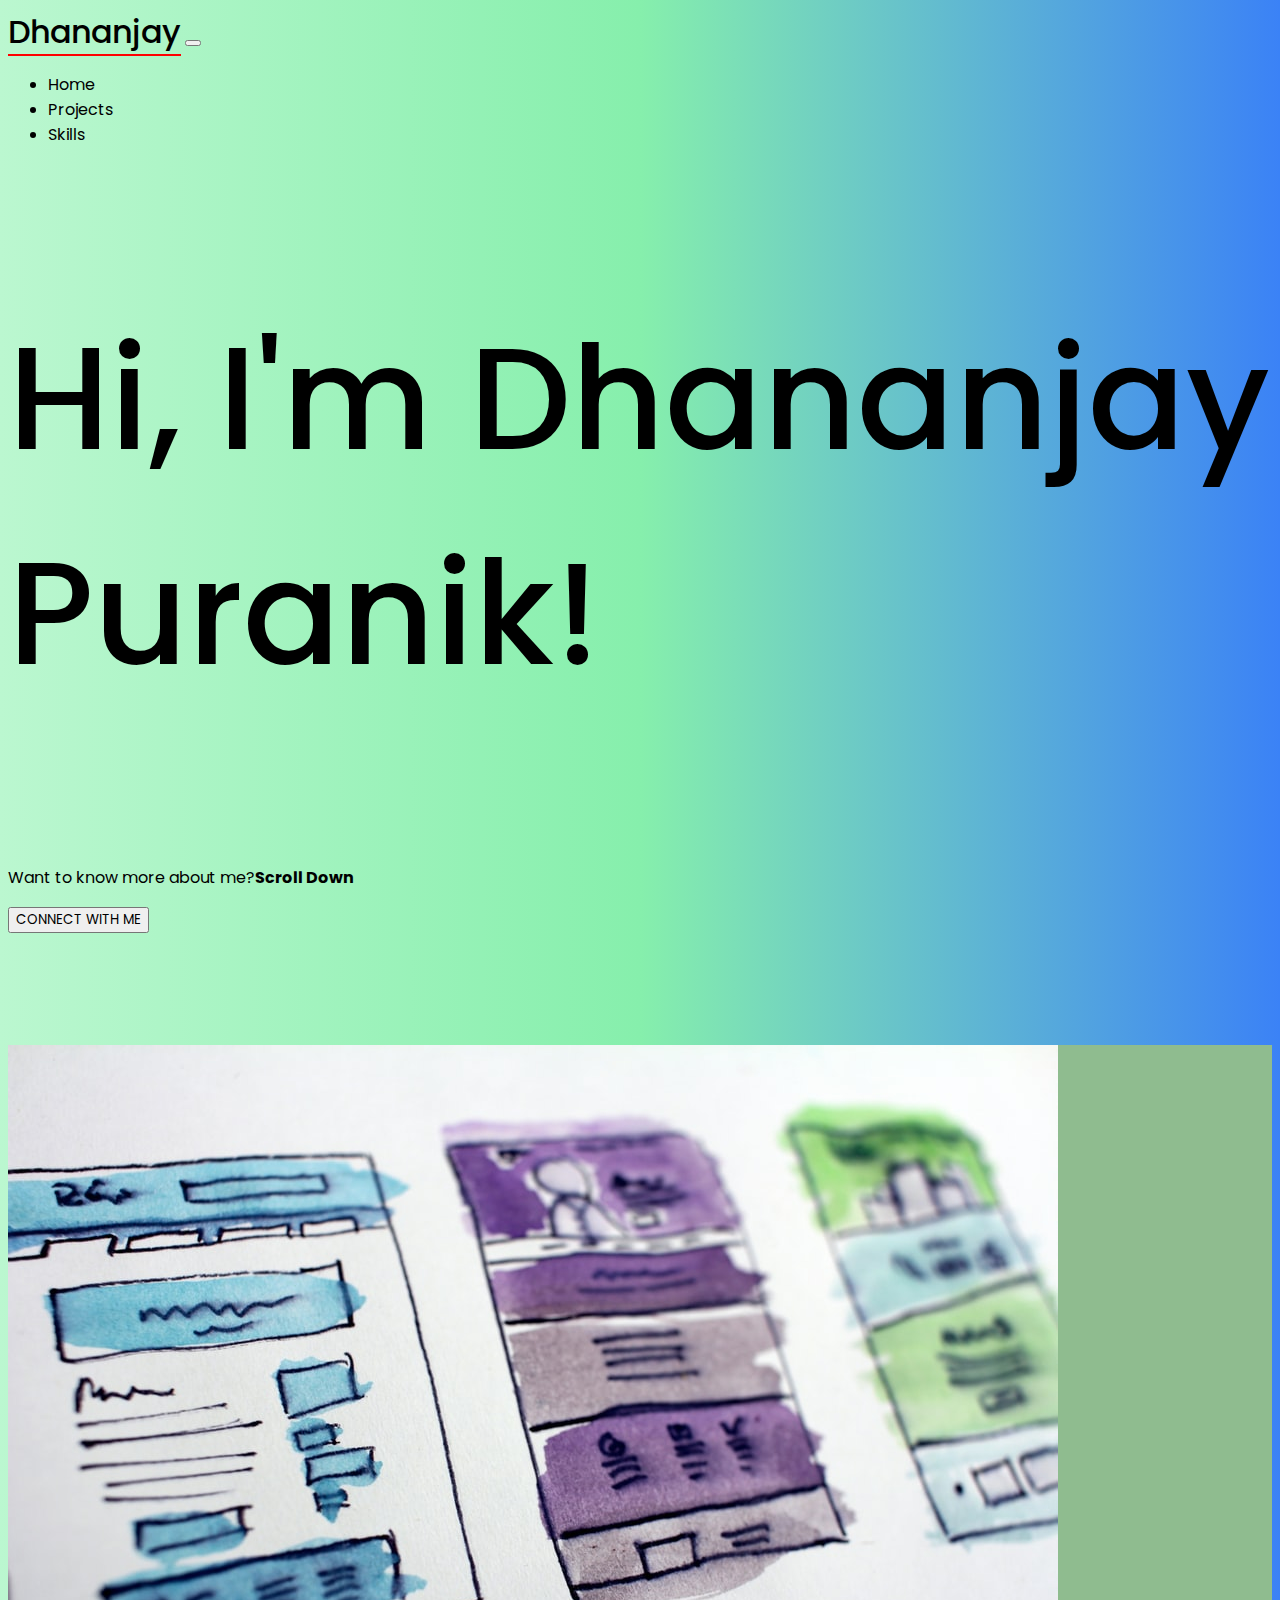
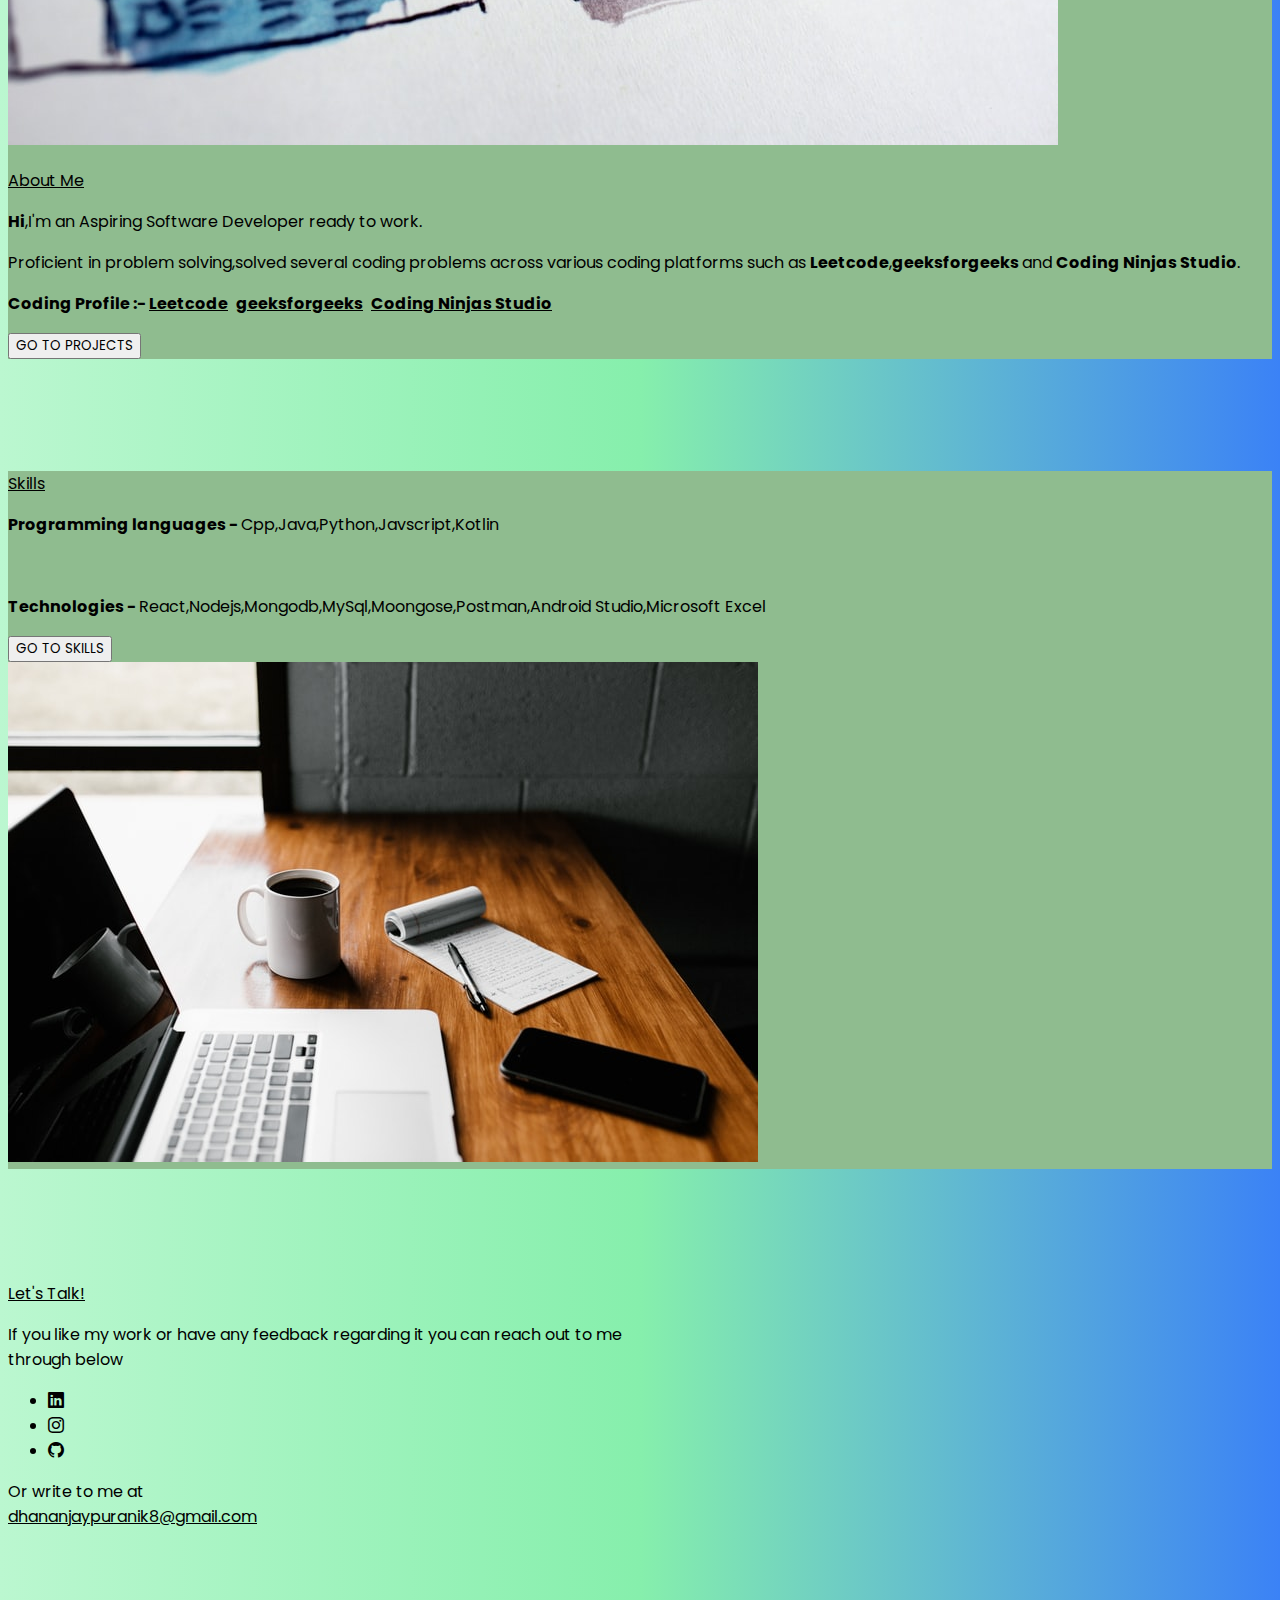
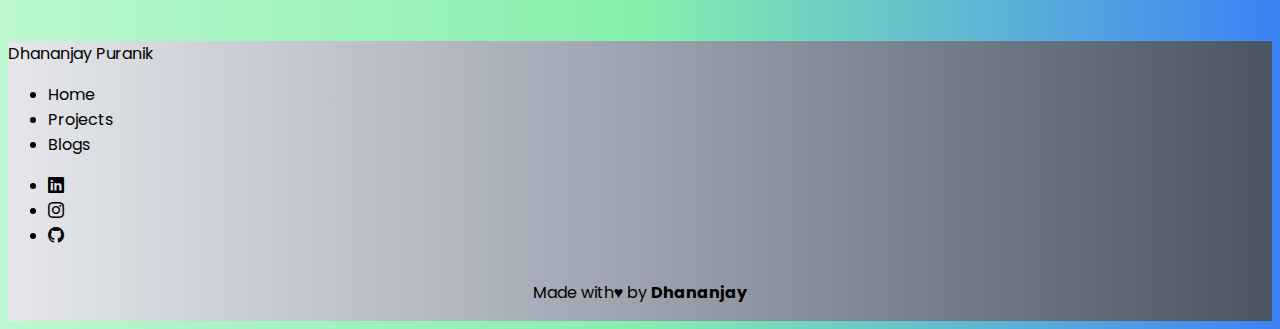
==== index.html @ 5f2cbbc7 "somes changes to project" ====
<!DOCTYPE html>
<html lang="en">

<head>
    <meta charset="UTF-8">
    <meta http-equiv="X-UA-Compatible" content="IE=edge">
    <meta name="viewport" content="width=device-width, initial-scale=1.0">
    <title>Dhananjay Puranik</title>

    <link href="https://cdn.jsdelivr.net/npm/bootstrap@5.0.2/dist/css/bootstrap.min.css" rel="stylesheet"
        integrity="sha384-EVSTQN3/azprG1Anm3QDgpJLIm9Nao0Yz1ztcQTwFspd3yD65VohhpuuCOmLASjC" crossorigin="anonymous">

    <link rel="stylesheet" href="./style.css">
</head>

<body>

    <header>
        <nav class="navbar navbar-expand-lg navbar-light">
            <div class="container">
                <a class="navbar-brand text-head" href="./index.html">Dhananjay</a>
                <button class="navbar-toggler" type="button" data-bs-toggle="collapse" data-bs-target="#navbarNav"
                    aria-controls="navbarNav" aria-expanded="false" aria-label="Toggle navigation">
                    <span class="navbar-toggler-icon"></span>
                </button>
                <div class="collapse navbar-collapse justify-content-end" id="navbarNav">
                    <ul class="navbar-nav">
                        <li class="nav-item">
                            <a class="nav-link active" aria-current="page" href="./index.html">Home</a>
                        </li>
                        <li class="nav-item">
                            <a class="nav-link" href="./projects.html">Projects</a>
                        </li>
                        <li class="nav-item">
                            <a class="nav-link" href="#" target="_blank">Skills</a>
                        </li>
                    </ul>
                </div>
            </div>
        </nav>
    </header>

    <main class="container">
        <secton class="introduction">
            <div class="vh-100 d-flex flex-column justify-content-center align-items-center text-center headprofile">
                <p class="fs-1 mt-3 headname">Hi, I'm Dhananjay Puranik!</p>
                <p class="profile-desc">Want to know more about me?<b>Scroll Down</b></p>
                <a href="#contact">
                    <button type="button" class="btn btn-dark">CONNECT WITH ME</button>
                </a>
            </div>
        </secton>
        <section class="about">
            <div class="row">
                <div class="col-md-6 text-center my-3">
                    <img class="w-75" src="./media/project-3.png" alt="">
                </div>
                <div class="col-md-6 ">
                    <p class="fs-2 fw-bold text-underline ">About Me</p>
                    <p><b>Hi</b>,I'm an Aspiring Software Developer ready to work.</p>
                    <p>Proficient in problem solving,solved several coding problems across various coding platforms such as <b>Leetcode</b>,<b>geeksforgeeks </b>and <b>Coding Ninjas Studio</b>.</p>
                    <p><b>Coding Profile :- </b><a href="https://leetcode.com/dhananjayp8/"><b>Leetcode</b></a>&nbsp <a href="https://auth.geeksforgeeks.org/user/dhananjaypuranik8/practice"><b>geeksforgeeks</b></a>&nbsp <a href="https://www.codingninjas.com/studio/profile/dhananjayp8"><b>Coding Ninjas Studio</b></a></p>
                        <button type="button" class="btn btn-dark">GO TO PROJECTS</button>
                    </a>
                </div>
            </div>
        </section>
        <section class="blog">
            <div class="row">
                <div class="col-md-6 ">
                    <p class="fs-2 fw-bold text-underline">Skills</p>
                    <p><b>Programming languages - </b>Cpp,Java,Python,Javscript,Kotlin</p><br>
                    <p><b>Technologies - </b>React,Nodejs,Mongodb,MySql,Moongose,Postman,Android Studio,Microsoft Excel</p>
                    <a href="https://www.therandomblogs.in/" target="_blank">
                        <button type="button" class="btn btn-dark">GO TO SKILLS</button>
                    </a>
                </div>
                <div class="col-md-6 text-center my-3">
                    <img class="w-75" src="./media/blog-writing.png" alt="">
                </div>
            </div>
        </section>
        <section class="contact" id="contact">
            <div class="d-flex flex-column align-items-center justify-content-center text-center">
                <p class="fs-2 fw-bold text-underline">Let's Talk!</p>
                <p class="mw-650">If you like my work or have any feedback regarding it you can reach out to me through below </p>
                <ul class="d-flex flex-row list-unstyled">
                    <li class="px-2">
                        <a href="https://www.linkedin.com/in/dhananjaypuranik05/" target="_blank">
                            <i class="bi bi-linkedin"></i>
                        </a>
                    </li>
                    <li class="px-2">
                        <a href="https://www.instagram.com/dhananjay_puranik/" target="_blank">
                            <i class="bi bi-instagram"></i>
                        </a>
                    </li>
                    <li class="px-2">
                        <a href="https://github.com/dhananjayp8/" target="_blank">
                            <i class="bi bi-github"></i>
                        </a>
                    </li>
                </ul>
                <p>Or write to me at<br><a href="mailto:dhananjaypuranik8@gmail.com">dhananjaypuranik8@gmail.com</a></p>
            </div>
        </section>
    </main>

    <footer class="bg-light pt-4 pb-2">
        <div class="container d-flex flex-wrap">
            <p class="fs-4 fw-bold pe-4">Dhananjay Puranik</p>
            <div class="d-flex flex-grow-1 justify-content-between align-items-center flex-wrap">
                <ul class="d-flex list-unstyled">
                    <li class="pe-2">
                        <a href="./index.html">Home</a>
                    </li>
                    <li class="px-2"><a href="./projects.html">Projects</a></li>
                    <li class="px-2"><a href="https://www.therandomblogs.in/" target="_blank">Blogs</a></li>
                </ul>
                <ul class="d-flex flex-row list-unstyled">
                    <li class="px-2">
                        <a href="https://www.linkedin.com/in/dhananjaypuranik05/" target="_blank">
                            <i class="bi bi-linkedin"></i>
                        </a>
                    </li>
                    <li class="px-2">
                        <a href="https://www.instagram.com/dhananjay_puranik/" target="_blank">
                            <i class="bi bi-instagram"></i>
                        </a>
                    </li>
                    <li class="px-2">
                        <a href="https://github.com/dhananjayp8/" target="_blank">
                            <i class="bi bi-github"></i>
                        </a>
                    </li>
                </ul>
            </div>
        </div>
        <div class="lastfoot">
            <p>Made with<span>&#x2665;</span> by <b>Dhananjay</b></p>
        </div>
    </footer>

    <script src="https://cdn.jsdelivr.net/npm/bootstrap@5.0.2/dist/js/bootstrap.bundle.min.js"
        integrity="sha384-MrcW6ZMFYlzcLA8Nl+NtUVF0sA7MsXsP1UyJoMp4YLEuNSfAP+JcXn/tWtIaxVXM"
        crossorigin="anonymous"></script>
</body>

</html>
---- style.css ----
@import url('https://fonts.googleapis.com/css2?family=Poppins:ital,wght@0,100;0,200;0,300;0,400;0,500;0,600;0,700;0,800;0,900;1,100;1,200;1,300;1,400;1,500;1,600;1,700;1,800;1,900&display=swap');
@import url("https://cdn.jsdelivr.net/npm/bootstrap-icons@1.5.0/font/bootstrap-icons.css");
* {
    font-family: 'Poppins', sans-serif;
    
}
body{
    background: linear-gradient(to right, rgb(187, 247, 208), rgb(134, 239, 172), rgb(59, 130, 246));
    
}
.proj{
    color:#d64161;;
}
a {
    text-decoration: none;
    color: #000000;
}

a:hover {
    color: #000000;
}

.introduction img {
    width: 175px;
    height: 175px;
}

section {
    margin: 7rem 0;
}
.headprofile>.headname:hover{
    cursor: pointer;
   transform: scale(1.1);
   border-bottom:2px solid red ;
}
.mw-650 {
    max-width: 650px;
}

h2 span {
    background: linear-gradient(#ffffff 60%, #dddddd 30%);
}
.navbar-brand,.nav-link:hover{
    border-bottom:2px solid red;
}
.lastfoot{
    display: flex;
    justify-content: center;
}
.row:hover{
    cursor: pointer;
    transform: scale(1.01);
    
}
.project-head:hover{
    transform: scale(1.05);
    border-bottom: 2px solid red;
}
.card-courousel{
    background-color: darkseagreen;
}
.card-title{
    text-decoration: underline;

}
.text-head{
    font-size: 2rem;
    font-weight: 500;
}
.row{
   background-color: darkseagreen;
}
.text-underline{
    text-decoration: underline;
}
p>a{
    text-decoration: underline;
}
.headprofile>.headname{
    font-size: 9rem;
    font-weight: 500;
}

footer{
    background: linear-gradient(to right, rgb(229, 231, 235), rgb(156, 163, 175), rgb(75, 85, 99));
}
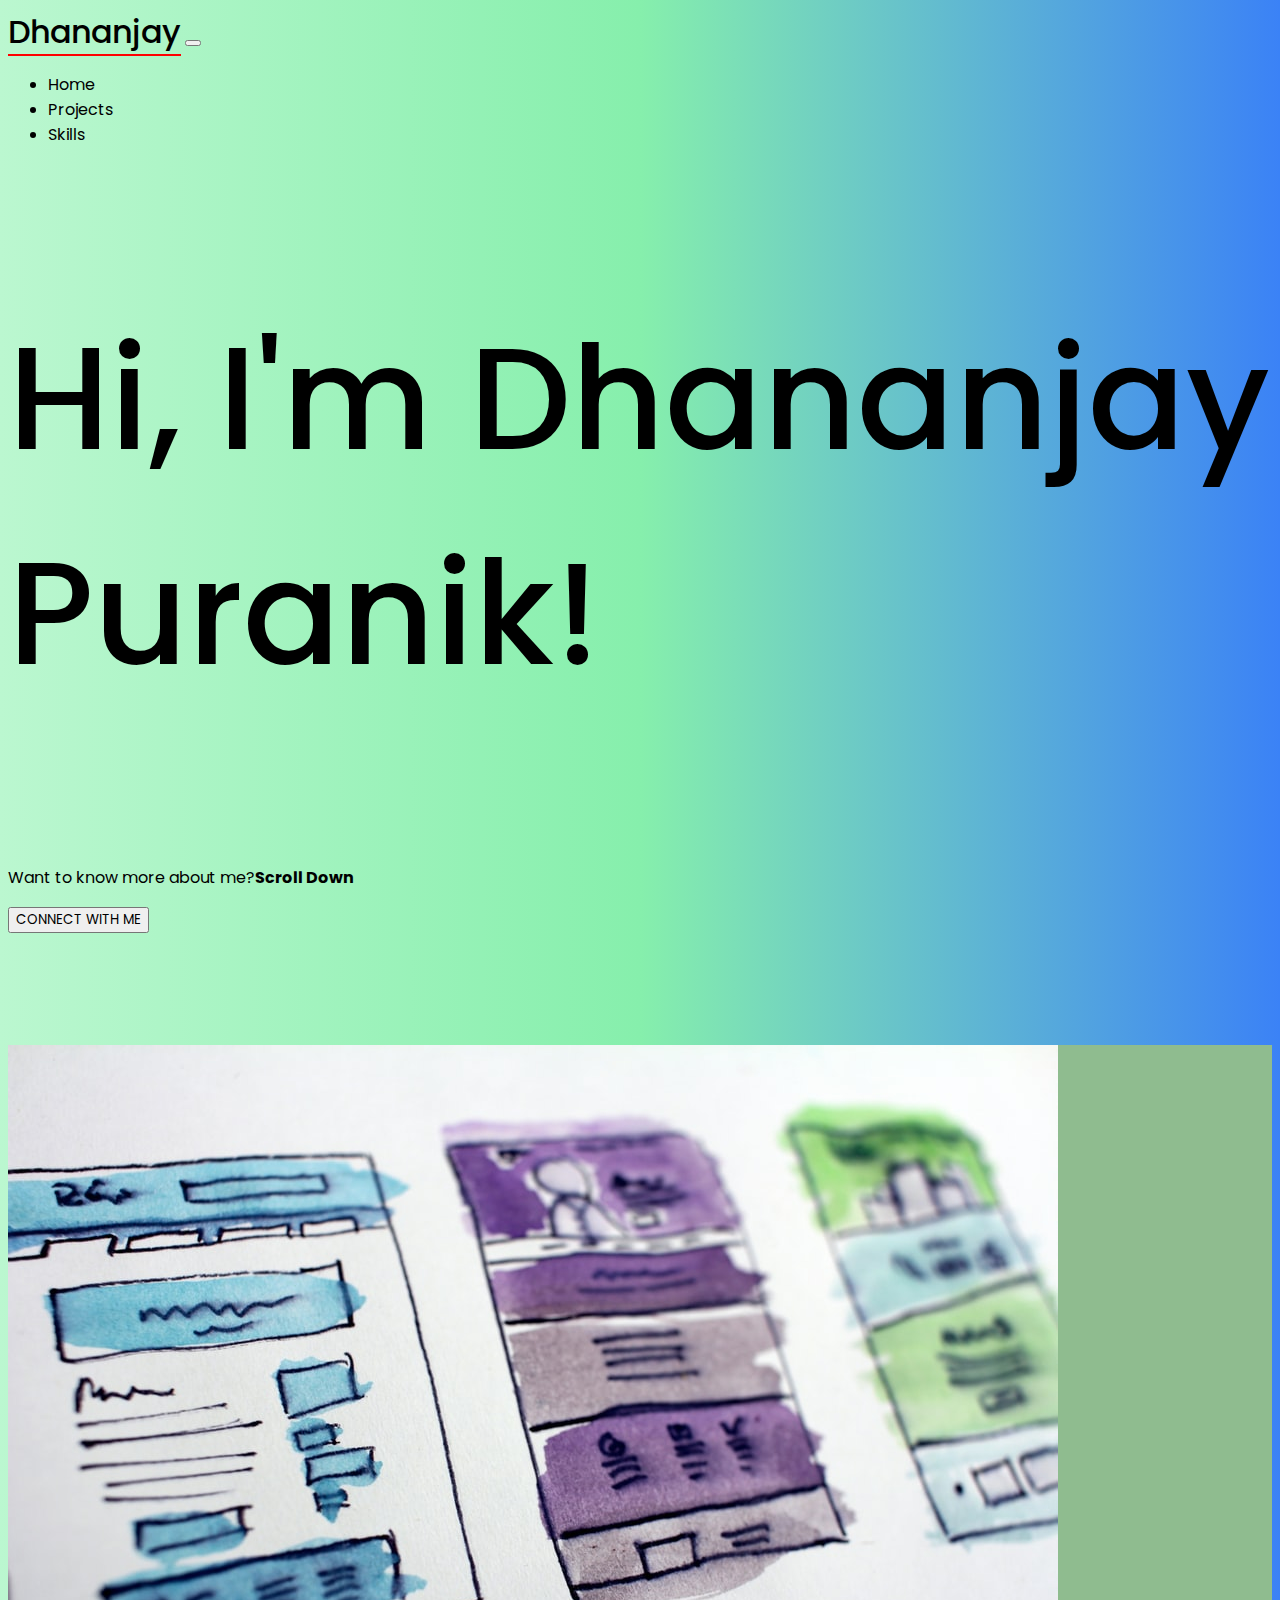
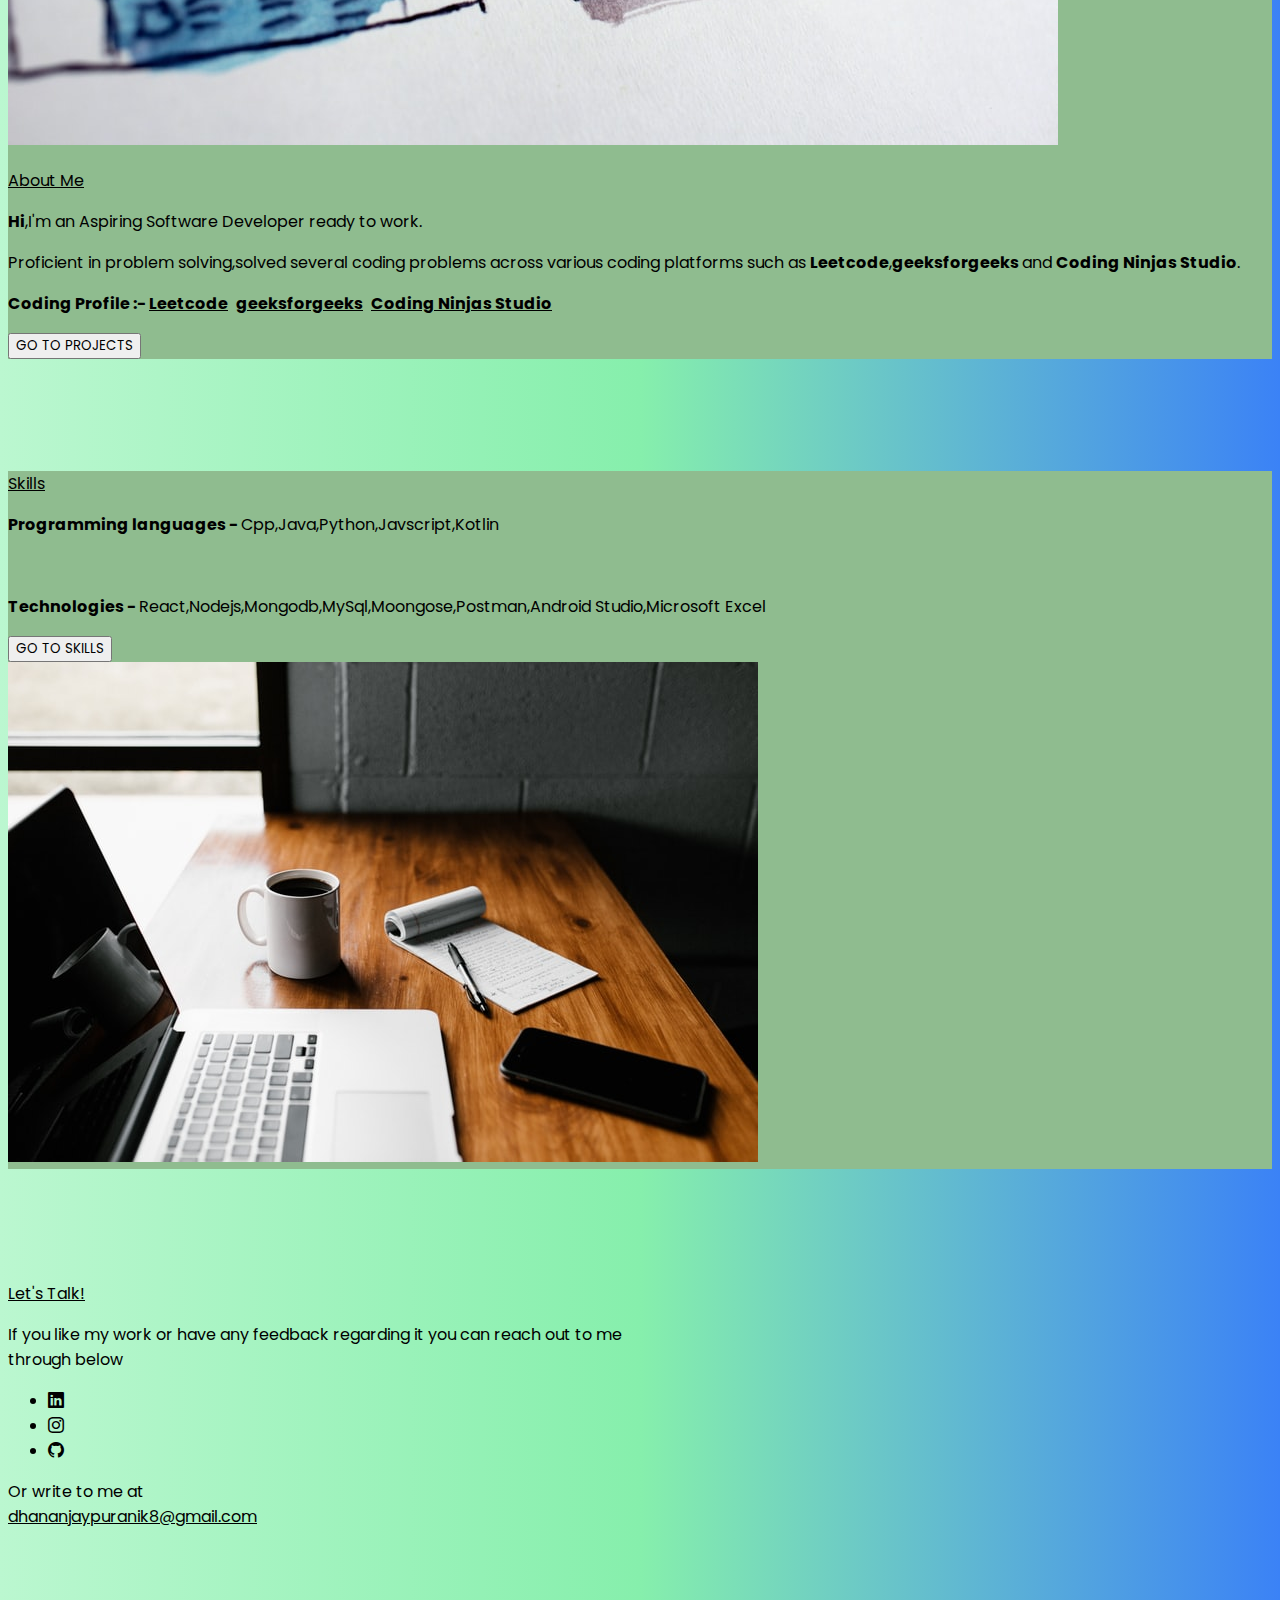
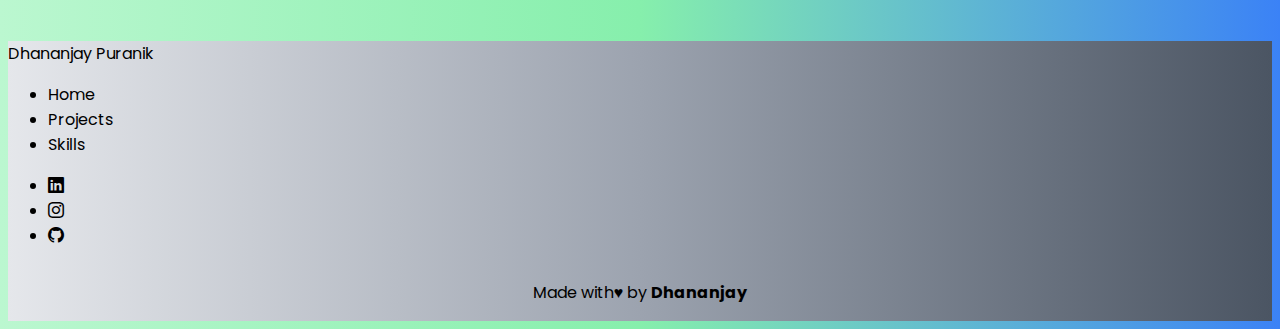
==== commit 2188af51: "first commit" ====
--- a/index.html
+++ b/index.html
@@ -32,7 +32,7 @@
                             <a class="nav-link" href="./projects.html">Projects</a>
                         </li>
                         <li class="nav-item">
-                            <a class="nav-link" href="#" target="_blank">Skills</a>
+                            <a class="nav-link" href="./skills.html" target="_blank">Skills</a>
                         </li>
                     </ul>
                 </div>
@@ -71,7 +71,7 @@
                     <p class="fs-2 fw-bold text-underline">Skills</p>
                     <p><b>Programming languages - </b>Cpp,Java,Python,Javscript,Kotlin</p><br>
                     <p><b>Technologies - </b>React,Nodejs,Mongodb,MySql,Moongose,Postman,Android Studio,Microsoft Excel</p>
-                    <a href="https://www.therandomblogs.in/" target="_blank">
+                    <a href="./skills.html" target="_blank">
                         <button type="button" class="btn btn-dark">GO TO SKILLS</button>
                     </a>
                 </div>
@@ -115,7 +115,7 @@
                         <a href="./index.html">Home</a>
                     </li>
                     <li class="px-2"><a href="./projects.html">Projects</a></li>
-                    <li class="px-2"><a href="https://www.therandomblogs.in/" target="_blank">Blogs</a></li>
+                    <li class="px-2"><a href="./skills.html" target="_blank">Skills</a></li>
                 </ul>
                 <ul class="d-flex flex-row list-unstyled">
                     <li class="px-2">
--- a/style.css
+++ b/style.css
@@ -43,6 +43,13 @@
 .navbar-brand,.nav-link:hover{
     border-bottom:2px solid red;
 }
+.project-head{
+    cursor: pointer;
+
+}
+.card-body{
+    margin-top: 3rem;
+}
 .lastfoot{
     display: flex;
     justify-content: center;
@@ -67,6 +74,11 @@
     font-size: 2rem;
     font-weight: 500;
 }
+/* .title-head{
+    display: flex;
+    justify-content: center;
+    align-items: center;
+} */
 .row{
    background-color: darkseagreen;
 }
